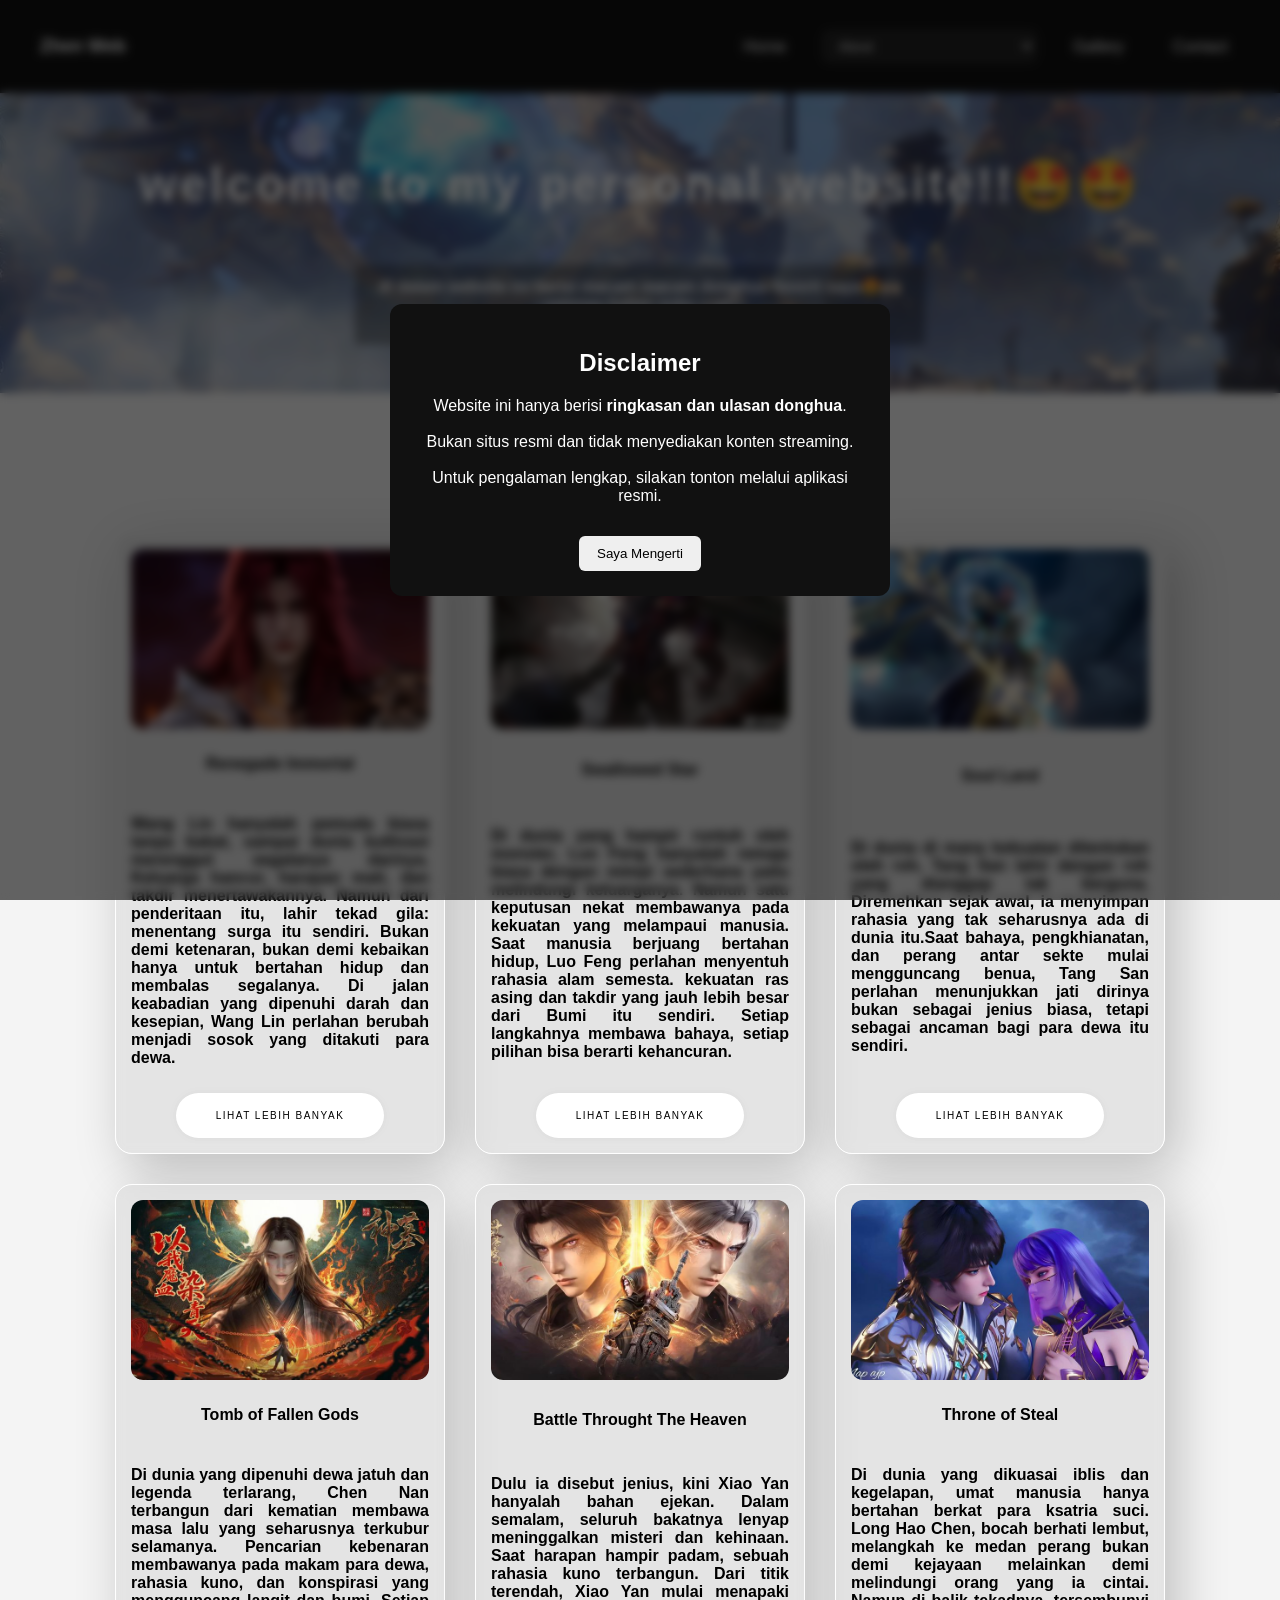
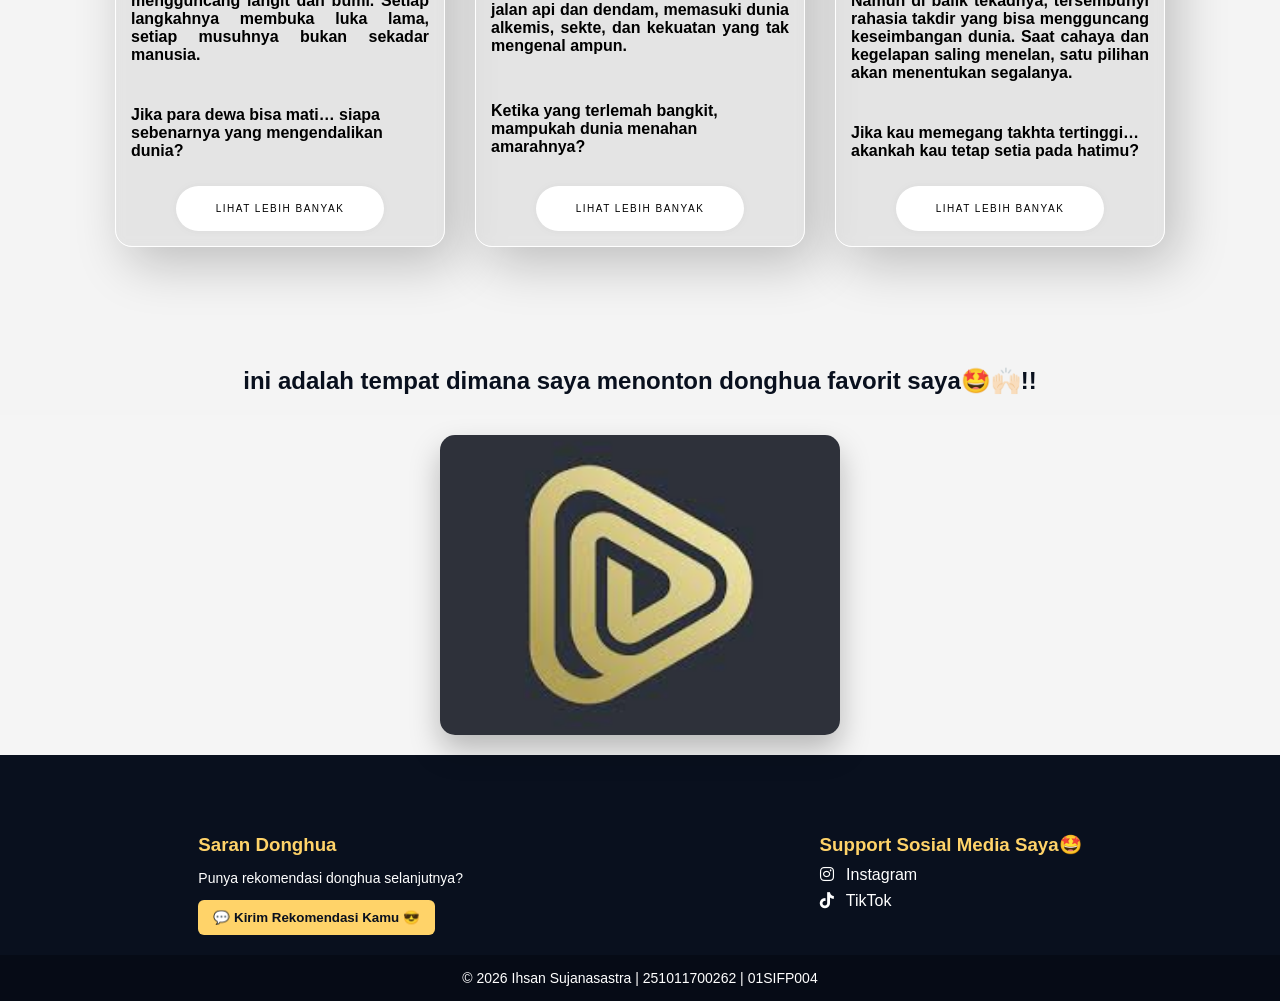
==== index.html @ a45868c4 "Add files via upload" ====
<!DOCTYPE html>
<html lang="en">
<head>
    <meta charset="UTF-8">
    <meta name="viewport" content="width=device-width, initial-scale=1.0">
    <title>Donghua Favorit</title>
    <link rel="stylesheet" href="css/index.css">
    <link rel="stylesheet" href="https://cdnjs.cloudflare.com/ajax/libs/font-awesome/6.5.0/css/all.min.css">
    <link rel="stylesheet" href="css/cssdisclaimer.css">
</head>
</style>
<body>
  <!-- DISCLAIMER -->
<div id="disclaimer" class="disclaimer">
  <div class="box">
    <h2>Disclaimer</h2>
    <p>
      Website ini hanya berisi <b>ringkasan dan ulasan donghua</b>.
      <br><br>
      Bukan situs resmi dan tidak menyediakan konten streaming.
      <br><br>
      Untuk pengalaman lengkap, silakan tonton melalui aplikasi resmi.
    </p>
    <button onclick="acceptDisclaimer()">Saya Mengerti</button>
  </div>
</div>

<nav class="navbar">
  <div class="brand">Zhen Web</div>

  <ul class="nav-links">
    <li>
      <a href="index.html">Home</a>
    </li>
    <!-- ABOUT SELECT -->
    <li class="about-dropdown">
      <select onchange="goToAbout(this)">
        <option value="">About</option>
        <option value="about-wanglin.html">Renegade Immortal</option>
        <option value="about-swallowedstar.html">Swallowed Star</option>
        <option value="about-soulland.html">Soul Land</option>
        <option value="about-btth.html">Battle Through The Heavens</option>
        <option value="about-ts.html">Throne of Seal</option>
        <option value="about-tomb.html">Tomb of Fallen Gods</option>
      </select>
    </li>
    <li>
      <a href="gallery.html">Gallery</a>
    </li>
    <li>
      <a href="contact.html">Contact</a>
    </li>
  </ul>
</nav>

  <div class="banner">
  <div class="text-container">
    <h1>welcome to my personal website!!🤩🤩</h1>
    <p>di dalam website ini berisi macam macam donghua favorit saya🤩🙌🏻<br>
    ~semoga kalian suka yaa!!~ <br>
    Selamat Membaca!!🙌🏻
    </p> 
  </div>
</div>
  
<section class="cards-section"></section>
  <div class="card-container">

    <div class="card animate-card delay-1">
      <img src="image/wanglin.jpg" alt="Wang Lin">
      <p><b>Renegade Immortal</b><br>
      <p align="justify">Wang Lin hanyalah pemuda biasa tanpa bakat, sampai dunia kultivasi merenggut segalanya darinya. Keluarga hancur, harapan mati, dan takdir menertawakannya. Namun dari penderitaan itu, lahir tekad gila: menentang surga itu sendiri. Bukan demi ketenaran, bukan demi kebaikan hanya untuk bertahan hidup dan membalas segalanya. Di jalan keabadian yang dipenuhi darah dan kesepian, Wang Lin perlahan berubah menjadi sosok yang ditakuti para dewa.</p>
      <form action="about-wanglin.html" method="post">
        <button class="button">lihat lebih banyak</button>
      </form>

    </div>

    <div class="card animate-card delay-2">
      <img src="image/luo feng.jpg" alt="Luo Feng">
      <p><b>Swallowed Star</b>
        <p align="justify">Di dunia yang hampir runtuh oleh monster, Luo Feng hanyalah remaja biasa dengan mimpi sederhana yaitu melindungi keluarganya. Namun satu keputusan nekat membawanya pada kekuatan yang melampaui manusia. Saat manusia berjuang bertahan hidup, Luo Feng perlahan menyentuh rahasia alam semesta. kekuatan ras asing dan takdir yang jauh lebih besar dari Bumi itu sendiri. Setiap langkahnya membawa bahaya, setiap pilihan bisa berarti kehancuran.
      </p>
      <form action="about-swallowedstar.html" method="post">
        <button class="button">lihat lebih banyak</button>
      </form>
    </div>

    <div class="card animate-card delay-3">
      <img src="image/tang san.jpg" alt="Tang San">
      <p><b>Soul Land</b></p>
        <p align="justify">Di dunia di mana kekuatan ditentukan oleh roh, Tang San lahir dengan roh yang dianggap tak berguna. Diremehkan sejak awal, ia menyimpan rahasia yang tak seharusnya ada di dunia itu.Saat bahaya, pengkhianatan, dan perang antar sekte mulai mengguncang benua, Tang San perlahan menunjukkan jati dirinya bukan sebagai jenius biasa, tetapi sebagai ancaman bagi para dewa itu sendiri. 
      </p>
      <form action="about-soulland.html" method="post">
        <button class="button">lihat lebih banyak</button>
      </form>
    </div>
    <div class="card animate-card delay-4">
      <img src="image/chen nan.jpg" alt="Chen Nan">
      <p><b>Tomb of Fallen Gods</b></p>
        <p align="justify">Di dunia yang dipenuhi dewa jatuh dan legenda terlarang, Chen Nan terbangun dari kematian membawa masa lalu yang seharusnya terkubur selamanya. Pencarian kebenaran membawanya pada makam para dewa, rahasia kuno, dan konspirasi yang mengguncang langit dan bumi. Setiap langkahnya membuka luka lama, setiap musuhnya bukan sekadar manusia. <p>  
        Jika para dewa bisa mati…
        siapa sebenarnya yang mengendalikan dunia?
      </p>
      <form action="about-tomb.html" method="post">
        <button class="button">lihat lebih banyak</button>
      </form>
    </div>
    <div class="card animate-card delay-5">
      <img src="image/xiao yan.jpg" alt="Xiao Yan">
      <p>Battle Throught The Heaven<p align="justify">
        Dulu ia disebut jenius, kini Xiao Yan hanyalah bahan ejekan. Dalam semalam, seluruh bakatnya lenyap meninggalkan misteri dan kehinaan. Saat harapan hampir padam, sebuah rahasia kuno terbangun. Dari titik terendah, Xiao Yan mulai menapaki jalan api dan dendam, memasuki dunia alkemis, sekte, dan kekuatan yang tak mengenal ampun. 
        <p align="left"> Ketika yang terlemah bangkit, mampukah dunia menahan amarahnya?
      </p>
      <form action="about-btth.html" method="post">
        <button class="button">lihat lebih banyak</button>
      </form>
    </div>

    <div class="card animate-card delay-6">
      <img src="image/long hao chen.jpg" alt="Long Hao Chen">
      <p>Throne of Steal</p><p align="justify">
        Di dunia yang dikuasai iblis dan kegelapan, umat manusia hanya bertahan berkat para ksatria suci. Long Hao Chen, bocah berhati lembut, melangkah ke medan perang bukan demi kejayaan melainkan demi melindungi orang yang ia cintai. Namun di balik tekadnya, tersembunyi rahasia takdir yang bisa mengguncang keseimbangan dunia. Saat cahaya dan kegelapan saling menelan, satu pilihan akan menentukan segalanya.
        <p>
          Jika kau memegang takhta tertinggi…
          akankah kau tetap setia pada hatimu?
        </p>
      <form action="about-ts.html" method="post">
        <button class="button">lihat lebih banyak</button>
      </form>
  </div>
</div>

  <div class="judul">
    <h2>ini adalah tempat dimana saya menonton donghua favorit saya🤩🙌🏻!!</h2>
  </div>
<section class="image-section">
  <div class="image-card">
    <img src="image/donghub.jpg" alt="Donghub">

    <div class="image-info">
      <h3>Donghub</h3>
    </div>
  </div>
</section>
<footer class="footer">
    <div class="footer-container">

      <!-- Saran -->
      <div class="footer-section">
        <h3>Saran Donghua</h3>
        <p>Punya rekomendasi donghua selanjutnya?</p>
        <button class="btn-popup" onclick="openPopup()">💬 Kirim Rekomendasi Kamu 😎</button>
      </div>

      <!-- Sosial Media -->
      <div class="footer-section">
        <h3>Support Sosial Media Saya🤩</h3>
        <a href="https://www.instagram.com/exzsanzzz?igsh=MTU4eGc0eHAzNXQ4ag==" class="social">
          <i class="fa-brands fa-instagram"></i> Instagram
        </a>
        <a href="https://www.tiktok.com/@callme.drixie?_r=1&_t=ZS-92lRHqRSINe" class="social">
          <i class="fa-brands fa-tiktok"></i> TikTok
        </a>
      </div>

    </div>

    <div class="footer-bottom">
      &copy; 2026 Ihsan Sujanasastra | 251011700262 | 01SIFP004
    </div>
  </footer>

  <!-- POPUP -->
  <div class="popup" id="popup">
    <div class="popup-content">
      <span class="close" onclick="closePopup()">&times;</span>
      <h3>Kirim Saran Donghua</h3>

      <input type="text" id="donghua" placeholder="Nama Donghua">
      <textarea id="pesan" placeholder="Alasan atau pesan kamu..."></textarea>

      <button onclick="kirimSaran()">📩 Kirim</button>
    </div>
  </div>

  <!-- JAVASCRIPT -->

   <!-- animasi card -->
<script>
    const cards = document.querySelectorAll(".animate-card");

    const cardObserver = new IntersectionObserver(
      (entries) => {
        entries.forEach((entry) => {
          if (entry.isIntersecting) {
            entry.target.classList.add("show");
          } else {
            entry.target.classList.remove("show"); // animasi ulang saat scroll
          }
        });
      },
      {
        threshold: 0.3,
      }
    );
    cards.forEach((card) => cardObserver.observe(card));
  </script>
   <!-- pesan -->
  <script>
    function openPopup() {
      document.getElementById("popup").style.display = "flex";
    }

    function closePopup() {
      document.getElementById("popup").style.display = "none";
    }

    function kirimSaran() {
      let donghua = document.getElementById("donghua").value;
      let pesan = document.getElementById("pesan").value;

      if (donghua === "" || pesan === "") {
        alert("Harap isi semua kolom!");
        return;
      }

      alert(
        "Terima kasih atas sarannya!\n\n" +
        "Donghua: " + donghua + "\n" +
        "Pesan: " + pesan +
        "\n\nNanti Kita Bahas Donghua ini Selanjutnya ya!!"
      );

      // reset
      document.getElementById("donghua").value = "";
      document.getElementById("pesan").value = "";
      closePopup();
    }
  </script>
  <script>
function goToAbout(select) {
  if (select.value !== "") {
    window.location.href = select.value;
  }
}
</script>

<!--- disclaimer -->
<script>
const EXPIRE_HOURS = 1;

document.addEventListener("DOMContentLoaded", function () {
  const acceptedTime = localStorage.getItem("disclaimerTime");

  if (!acceptedTime) {
    showDisclaimer();
  } else {
    const now = new Date().getTime();
    const diffHours = (now - acceptedTime) / (1000 * 60 * 60);

    if (diffHours >= EXPIRE_HOURS) {
      showDisclaimer();
    }
  }
});

function showDisclaimer() {
  const d = document.getElementById("disclaimer");
  d.style.display = "flex";
  document.body.style.overflow = "hidden";

  setTimeout(() => {
    d.classList.add("show");
  }, 10);
}

function acceptDisclaimer() {
  const d = document.getElementById("disclaimer");
  d.classList.remove("show");
  d.classList.add("hide");

  localStorage.setItem("disclaimerTime", new Date().getTime());

  setTimeout(() => {
    d.style.display = "none";
    document.body.style.overflow = "auto";
    d.classList.remove("hide");
  }, 400);
}
</script>
<script>
    const elements = document.querySelectorAll('.banner h1, .banner p');
    const observer = new IntersectionObserver(entries => {
      entries.forEach(entry => {
        if (entry.isIntersecting) {
          entry.target.classList.add('active');
        } else {
          entry.target.classList.remove('active'); 
        }
      });
    }, {
      threshold: 0.2 
    });
    elements.forEach(el => observer.observe(el));
  </script>
</script>
</body>
</html>
---- css/index.css ----
body {
  margin: 0;
  font-family: Arial, sans-serif;
  background: #f4f4f4;
  height: 2000px; 
}

/*navbar*/
.navbar {
  display: flex;
  justify-content: space-between;
  align-items: center;
  padding: 15px 40px;
  background: #111;
}
.brand {
  color: #fff;
  font-weight: bold;
  font-size: 18px;
}

.nav-links {
  display: flex;
  list-style: none;
  gap: 25px;
  align-items: center;
}

.nav-links li a {
  color: rgb(255, 255, 255);
  text-decoration: none;
  padding: 8px 12px;
  border-radius: 8px;
}
.nav-links li a:hover {
  background-color: #202e41;
}

.about-dropdown select {
  background: #222;
  color: #fff;
  border: 1px solid #444;
  padding: 6px 10px;
  border-radius: 6px;
  cursor: pointer;
}

.about-dropdown select:focus {
  outline: none;
  border-color: #7b3fe4;
}


/*banner*/
body {
  margin: 0;
  font-family: Arial, sans-serif;
}

/* Banner */
.banner {
  position: relative;
  width: 100%;
  height: 300px;
  background: url('../image/banner1.jpg') no-repeat center center/cover;
  display: flex;
  align-items: center;     
  justify-content: center; 
  overflow: hidden;
}

.text-container {
  text-align: center;
}
.banner h1, .banner p {
  color: #fff;
  opacity: 0;
  transform: scale(0.7);
  transition: all 0.8s ease-out;
}
.banner h1 {
  font-size: 3em;
  letter-spacing: 3px;
}
.banner p {
  margin-top: 20px;
  padding: 12px 24px;
  background: rgba(0, 0, 0, 0.3);
  border-radius: 5px;
  font-weight: bold;
  display: inline-block;
}
.banner h1.active, .banner p.active {
  opacity: 1;
  transform: scale(1);
}
.judul {
  color: #09101e;
  padding-top: 100px;
  font-family: Arial, sans-serif;
  text-align: center;
}
.cards-section {
  padding-top: 140px; 
}

/* CARD + button */
.card-container {
  display: flex;
  justify-content: center;
  gap: 30px;
  flex-wrap: wrap;
}

.card {
  box-sizing: border-box;
  width: 330px;
  height: auto;
  background: rgba(217, 217, 217, 0.58);
  border: 1px solid white;
  box-shadow: 12px 17px 51px rgba(0, 0, 0, 0.22);
  backdrop-filter: blur(6px);
  border-radius: 17px;
  cursor: pointer;
  transition: all 0.5s;
  display: flex;
  flex-direction: column; 
  align-items: center;
  justify-content: space-between;
  padding: 15px;
  user-select: none;
  font-weight: bolder;
  color: black;
  gap: 10px; 
}
/* IMAGE */
.card img {
  width: 100%;
  height: 180px;       
  object-fit: cover;   
  border-radius: 12px;
}


.animate-card {
  opacity: 0;
  transform: translateY(40px) scale(0.85);
  transition: opacity 0.6s ease, transform 0.6s ease;
}
/* animasi muncul */
.animate-card.show {
  opacity: 10;
  transform: translateY(0) scale(1);
}

/* hover */
.animate-card.show:hover {
  transform: translateY(0) scale(1.10);
}

.animate-card {
  will-change: transform;
}



/* DELAY CARD */
.delay-1 { transition-delay: 0.1s; }
.delay-2 { transition-delay: 0.3s; }
.delay-3 { transition-delay: 0.5s; }
.delay-4 { transition-delay: 0.6s; }
.delay-5 { transition-delay: 0.8s; }
.delay-6 { transition-delay: 0.9s; }


/* button */
.button {
  padding: 17px 40px;
  border-radius: 50px;
  cursor: pointer;
  border: 0;
  background-color: white;
  box-shadow: rgb(0 0 0 / 5%) 0 0 8px;
  letter-spacing: 1.5px;
  text-transform: uppercase;
  font-size: 10px;
  transition: all 0.5s ease;
}

.button:hover {
  letter-spacing: 3px;
  background-color: hsl(261deg 80% 48%);
  color: hsl(0, 0%, 100%);
  box-shadow: rgb(93 24 220) 0px 7px 29px 0px;
}

.button:active {
  letter-spacing: 3px;
  background-color: hsl(261deg 80% 48%);
  color: hsl(0, 0%, 100%);
  box-shadow: rgb(93 24 220) 0px 0px 0px 0px;
  transform: translateY(10px);
  transition: 100ms;
}

/* IMAGE CARD */
.image-section {
  display: flex;
  gap: 30px;
  justify-content: center;
  padding: 20px;
  background-color: #f5f5f5;
}

.image-card {
  position: relative;
  width: 400px;
  height: 300px;
  border-radius: 15px;
  overflow: hidden;
  cursor: pointer;
  box-shadow: 0 15px 30px rgba(0,0,0,0.25);
}

.image-card img {
  width: 100%;
  height: 100%;
  object-fit: cover;
  transition: transform 0.5s ease;
}

.image-card:hover img {
  transform: scale(1.1);
}

/* Overlay penjelasan */
.image-info {
  position: absolute;
  inset: 0;
  background: rgba(0,0,0,0.65);
  color: white;
  display: flex;
  flex-direction: column;
  justify-content: center;
  align-items: center;
  text-align: center;
  padding: 20px;
  opacity: 0;
  transition: opacity 0.5s ease;
}

/* Efek hover */
.image-card:hover img {
  transform: scale(1.1);
}

.image-card:hover .image-info {
  opacity: 1;
}

/* Footer */
body {
  margin: 0;
  color: #ffffff;
  font-family: Arial, sans-serif;
}

.footer {
  background-color: #09101e;
  padding-top: 40px;
}

.footer-container {
  display: flex;
  justify-content: space-around;
  flex-wrap: wrap;
  padding: 20px;
}

.footer-section h3 {
  color: #ffd369;
  margin-bottom: 10px;
}

.footer-section p {
  font-size: 14px;
}

.social {
  display: block;
  color: #ffffff;
  text-decoration: none;
  margin-bottom: 8px;
}

.social i {
  margin-right: 8px;
}

.social:hover {
  color: #ffd369;
}

.btn-popup {
  background-color: #ffd369;
  color: #09101e;
  border: none;
  padding: 10px 15px;
  border-radius: 6px;
  cursor: pointer;
  font-weight: bold;
}

.btn-popup:hover {
  background-color: #ffbf00;
}

/* Footer bottom */
.footer-bottom {
  text-align: center;
  padding: 15px;
  background-color: #060b16;
  font-size: 14px;
}

/* Popup */
.popup {
  display: none;
  position: fixed;
  top: 0;
  left: 0;
  width: 100%;
  height: 100%;
  background: rgba(0,0,0,0.7);
  justify-content: center;
  align-items: center;
}

.popup-content {
  background-color: #0d1117;
  padding: 20px;
  border-radius: 10px;
  width: 300px;
  position: relative;
}

.popup-content h3 {
  color: #ffd369;
  margin-bottom: 10px;
}

.popup-content input,
.popup-content textarea {
  width: 100%;
  padding: 8px;
  margin-bottom: 10px;
  border-radius: 6px;
  border: none;
}

.popup-content textarea {
  resize: none;
  height: 80px;
}

.popup-content button {
  width: 100%;
  background-color: #ffd369;
  color: #09101e;
  border: none;
  padding: 10px;
  border-radius: 6px;
  cursor: pointer;
  font-weight: bold;
}

.popup-content button:hover {
  background-color: #ffbf00;
}

.close {
  position: absolute;
  top: 8px;
  right: 12px;
  font-size: 20px;
  cursor: pointer;
}
---- css/cssdisclaimer.css ----
/* DISCLAIMER */
.disclaimer {
  position: fixed;
  inset: 0;
  background: rgba(0, 0, 0, 0.6);
  display: flex;
  align-items: center;
  justify-content: center;
  z-index: 9999;
  opacity: 0;
  pointer-events: none;
  transition: opacity 0.4s ease;
  backdrop-filter: blur(0px);
}

.disclaimer.show {
  opacity: 1;
  pointer-events: auto;
  backdrop-filter: blur(5px);
}

.disclaimer.hide {
  opacity: 0;
  pointer-events: none;
  backdrop-filter: blur(0px);
}

.disclaimer .box {
  background: #111;
  color: #fff;
  padding: 25px;
  max-width: 450px;
  border-radius: 12px;
  text-align: center;
  transform: scale(0.9);
  opacity: 0;
  transition: transform 0.4s ease, opacity 0.4s ease;
}

.disclaimer.show .box {
  transform: scale(1);
  opacity: 1;
}

.disclaimer.hide .box {
  transform: scale(0.85);
  opacity: 0;
}

.disclaimer button {
  margin-top: 15px;
  padding: 10px 18px;
  border: none;
  border-radius: 6px;
  cursor: pointer;
  transition: all 0.2s ease;
}

.disclaimer button:hover {
  background: #222;
  transform: scale(1.05);
}
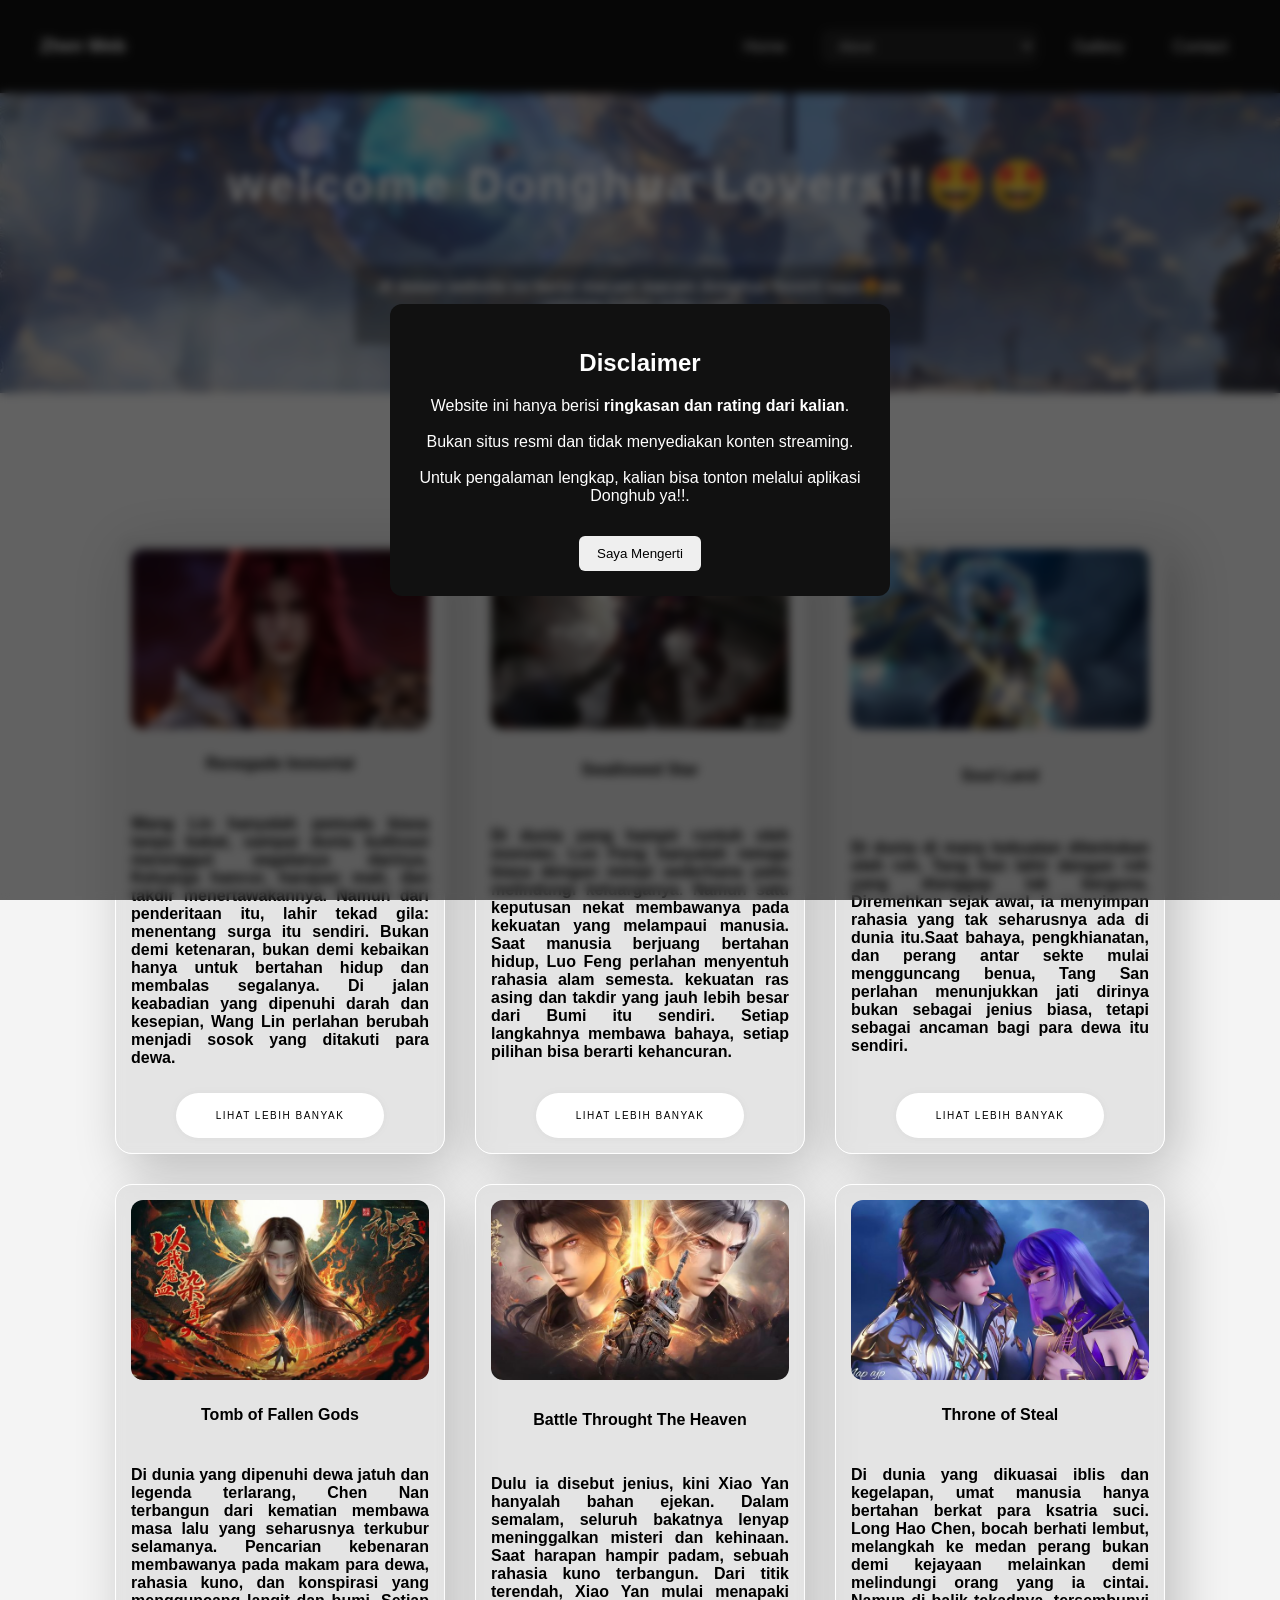
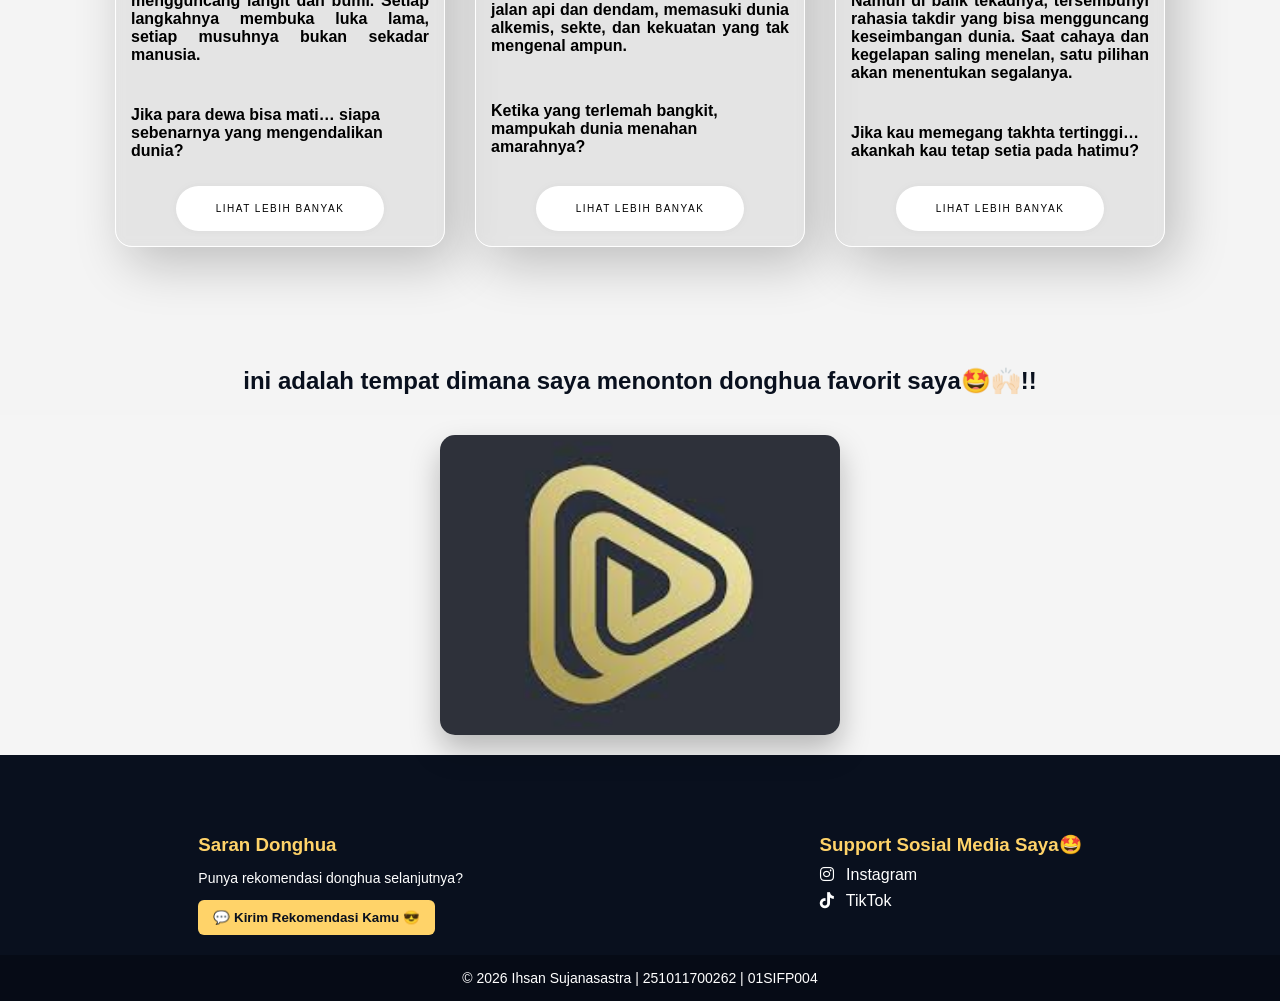
==== commit a0c379c0: "Update index.html" ====
--- a/index.html
+++ b/index.html
@@ -15,11 +15,11 @@
   <div class="box">
     <h2>Disclaimer</h2>
     <p>
-      Website ini hanya berisi <b>ringkasan dan ulasan donghua</b>.
+      Website ini hanya berisi <b>ringkasan dan rating dari kalian</b>.
       <br><br>
       Bukan situs resmi dan tidak menyediakan konten streaming.
       <br><br>
-      Untuk pengalaman lengkap, silakan tonton melalui aplikasi resmi.
+      Untuk pengalaman lengkap, kalian bisa tonton melalui aplikasi Donghub ya!!.
     </p>
     <button onclick="acceptDisclaimer()">Saya Mengerti</button>
   </div>
@@ -55,7 +55,7 @@
 
   <div class="banner">
   <div class="text-container">
-    <h1>welcome to my personal website!!🤩🤩</h1>
+    <h1>welcome Donghua Lovers!!🤩🤩</h1>
     <p>di dalam website ini berisi macam macam donghua favorit saya🤩🙌🏻<br>
     ~semoga kalian suka yaa!!~ <br>
     Selamat Membaca!!🙌🏻
@@ -70,7 +70,7 @@
       <img src="image/wanglin.jpg" alt="Wang Lin">
       <p><b>Renegade Immortal</b><br>
       <p align="justify">Wang Lin hanyalah pemuda biasa tanpa bakat, sampai dunia kultivasi merenggut segalanya darinya. Keluarga hancur, harapan mati, dan takdir menertawakannya. Namun dari penderitaan itu, lahir tekad gila: menentang surga itu sendiri. Bukan demi ketenaran, bukan demi kebaikan hanya untuk bertahan hidup dan membalas segalanya. Di jalan keabadian yang dipenuhi darah dan kesepian, Wang Lin perlahan berubah menjadi sosok yang ditakuti para dewa.</p>
-      <form action="about-wanglin.html" method="post">
+      <form action="about-wanglin.html" method="get">
         <button class="button">lihat lebih banyak</button>
       </form>
 
@@ -81,7 +81,7 @@
       <p><b>Swallowed Star</b>
         <p align="justify">Di dunia yang hampir runtuh oleh monster, Luo Feng hanyalah remaja biasa dengan mimpi sederhana yaitu melindungi keluarganya. Namun satu keputusan nekat membawanya pada kekuatan yang melampaui manusia. Saat manusia berjuang bertahan hidup, Luo Feng perlahan menyentuh rahasia alam semesta. kekuatan ras asing dan takdir yang jauh lebih besar dari Bumi itu sendiri. Setiap langkahnya membawa bahaya, setiap pilihan bisa berarti kehancuran.
       </p>
-      <form action="about-swallowedstar.html" method="post">
+      <form action="about-swallowedstar.html" method="get">
         <button class="button">lihat lebih banyak</button>
       </form>
     </div>
@@ -91,7 +91,7 @@
       <p><b>Soul Land</b></p>
         <p align="justify">Di dunia di mana kekuatan ditentukan oleh roh, Tang San lahir dengan roh yang dianggap tak berguna. Diremehkan sejak awal, ia menyimpan rahasia yang tak seharusnya ada di dunia itu.Saat bahaya, pengkhianatan, dan perang antar sekte mulai mengguncang benua, Tang San perlahan menunjukkan jati dirinya bukan sebagai jenius biasa, tetapi sebagai ancaman bagi para dewa itu sendiri. 
       </p>
-      <form action="about-soulland.html" method="post">
+      <form action="about-soulland.html" method="get">
         <button class="button">lihat lebih banyak</button>
       </form>
     </div>
@@ -102,7 +102,7 @@
         Jika para dewa bisa mati…
         siapa sebenarnya yang mengendalikan dunia?
       </p>
-      <form action="about-tomb.html" method="post">
+      <form action="about-tomb.html" method="get">
         <button class="button">lihat lebih banyak</button>
       </form>
     </div>
@@ -112,7 +112,7 @@
         Dulu ia disebut jenius, kini Xiao Yan hanyalah bahan ejekan. Dalam semalam, seluruh bakatnya lenyap meninggalkan misteri dan kehinaan. Saat harapan hampir padam, sebuah rahasia kuno terbangun. Dari titik terendah, Xiao Yan mulai menapaki jalan api dan dendam, memasuki dunia alkemis, sekte, dan kekuatan yang tak mengenal ampun. 
         <p align="left"> Ketika yang terlemah bangkit, mampukah dunia menahan amarahnya?
       </p>
-      <form action="about-btth.html" method="post">
+      <form action="about-btth.html" method="get">
         <button class="button">lihat lebih banyak</button>
       </form>
     </div>
@@ -125,7 +125,7 @@
           Jika kau memegang takhta tertinggi…
           akankah kau tetap setia pada hatimu?
         </p>
-      <form action="about-ts.html" method="post">
+      <form action="about-ts.html" method="get">
         <button class="button">lihat lebih banyak</button>
       </form>
   </div>
@@ -306,4 +306,6 @@
   </script>
 </script>
 </body>
-</html>+
+</html>
+
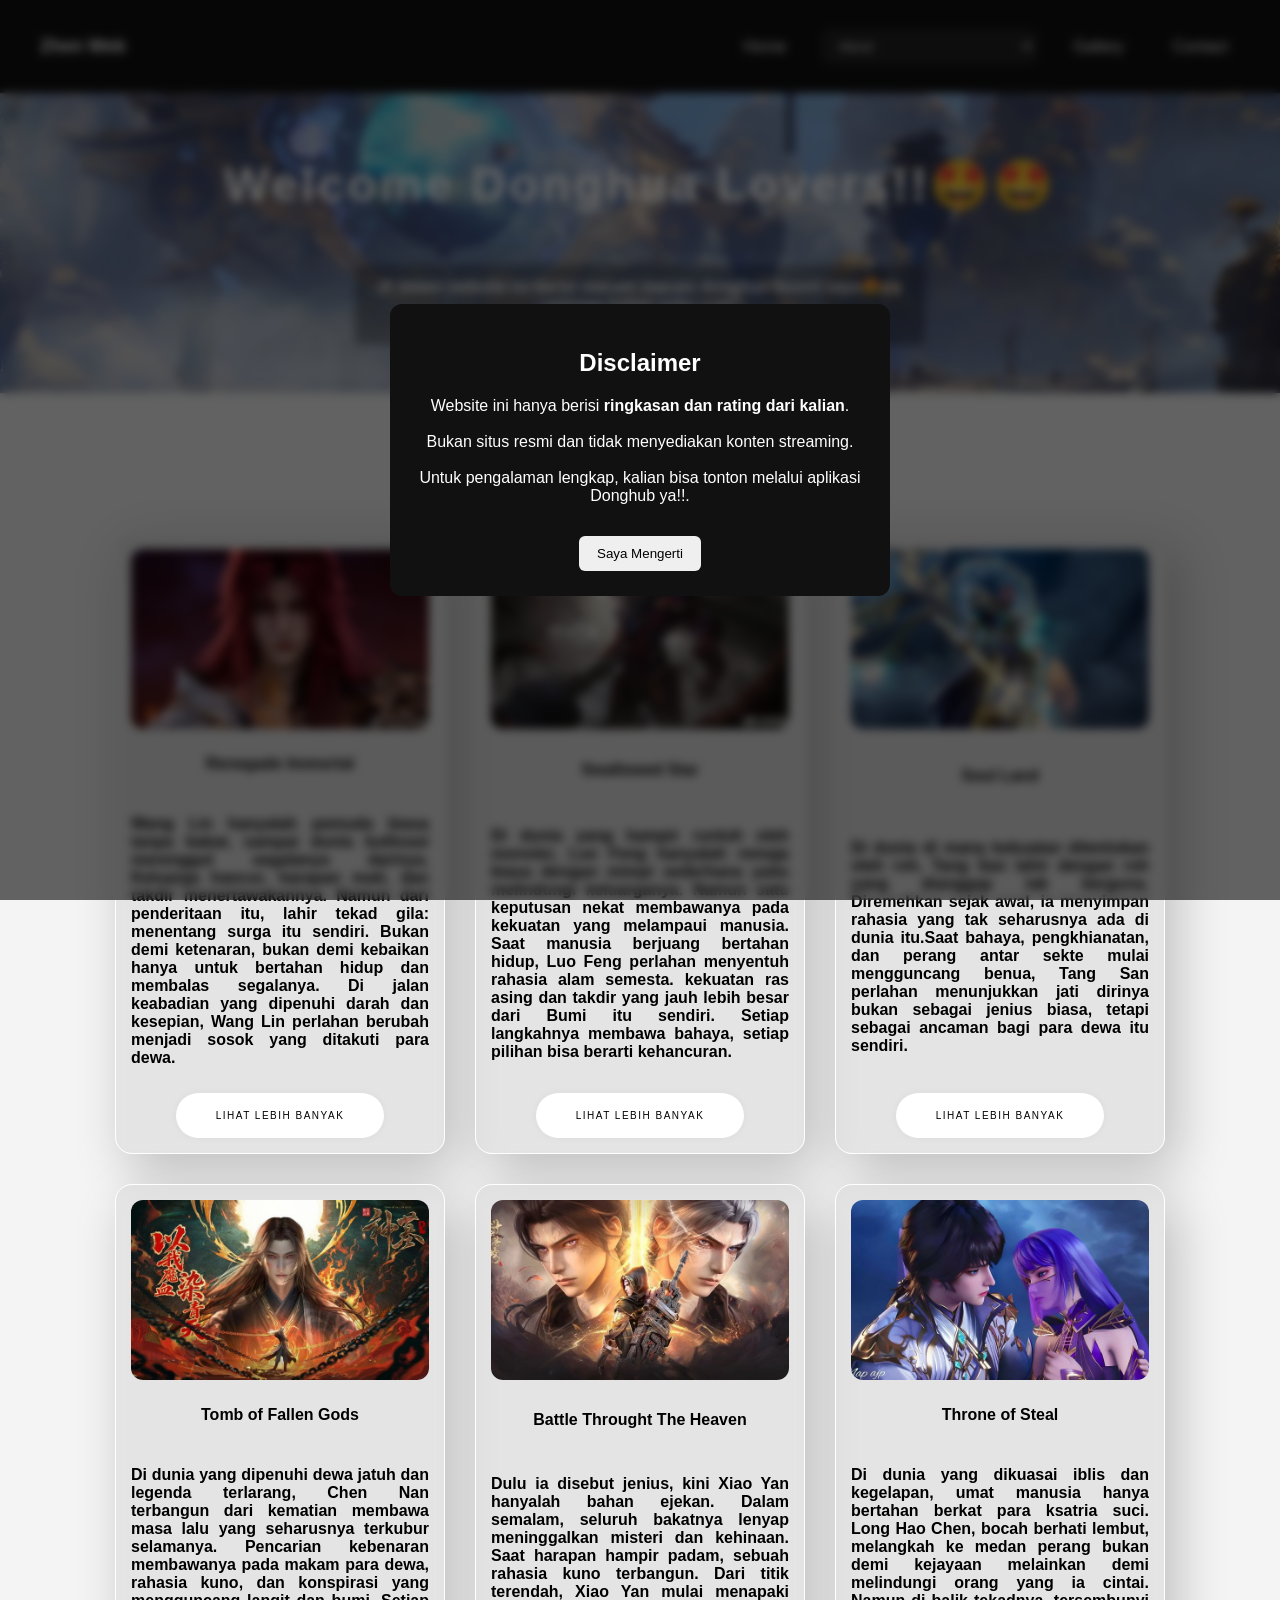
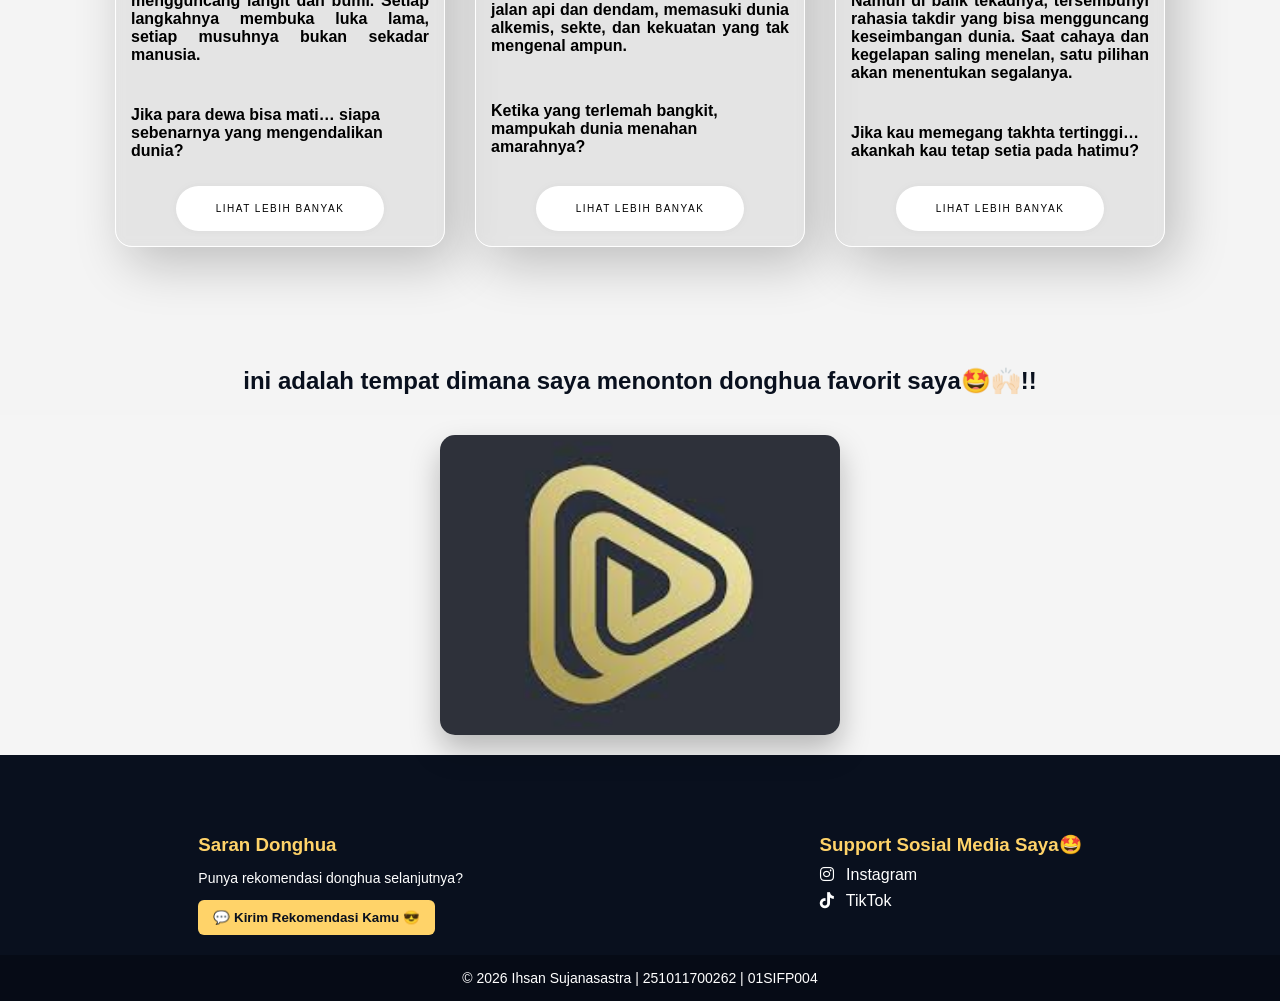
==== commit 1ad50f6f: "Update index.html" ====
--- a/index.html
+++ b/index.html
@@ -55,7 +55,7 @@
 
   <div class="banner">
   <div class="text-container">
-    <h1>welcome Donghua Lovers!!🤩🤩</h1>
+    <h1>Welcome Donghua Lovers!!🤩🤩</h1>
     <p>di dalam website ini berisi macam macam donghua favorit saya🤩🙌🏻<br>
     ~semoga kalian suka yaa!!~ <br>
     Selamat Membaca!!🙌🏻
@@ -309,3 +309,4 @@
 
 </html>
 
+
